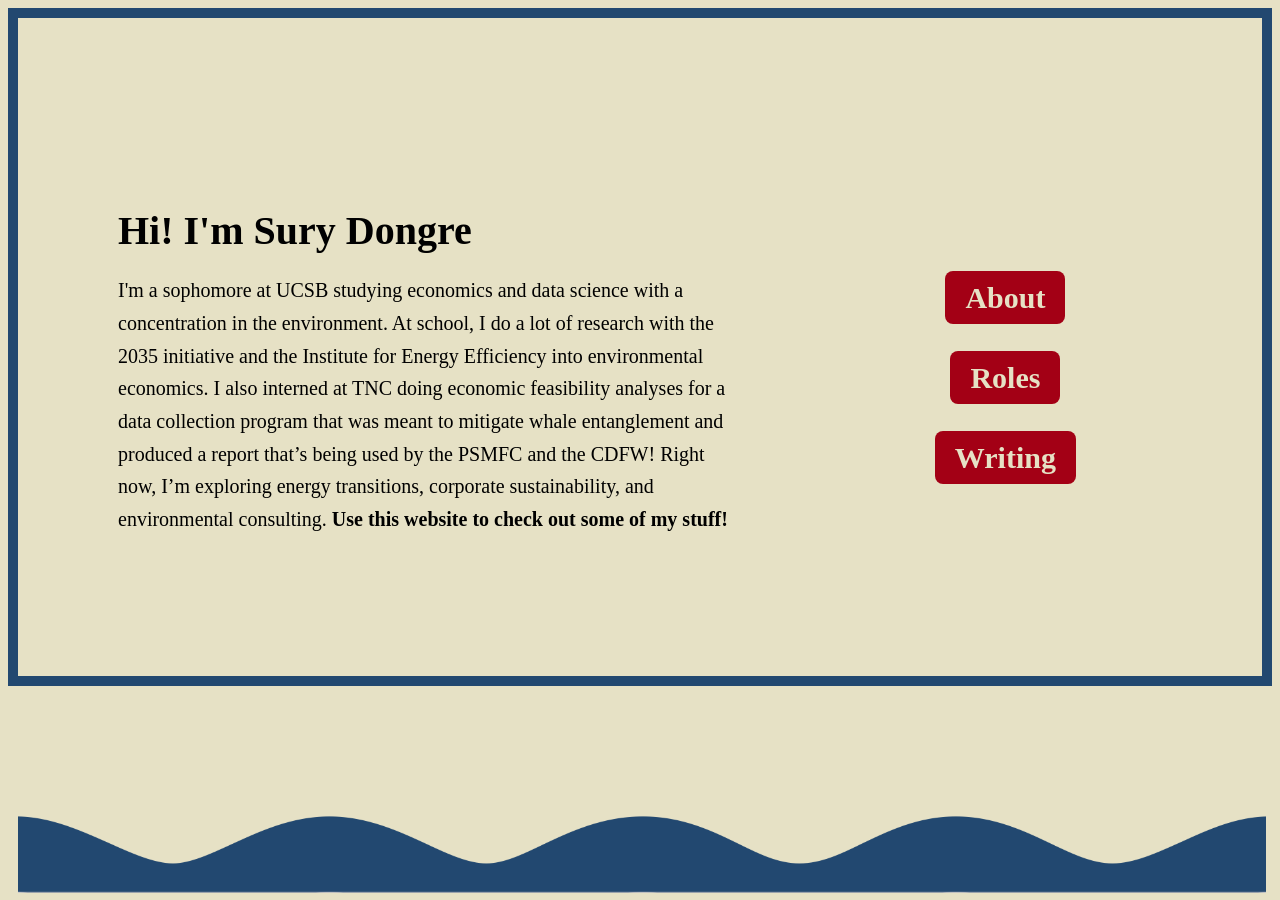
==== index.html @ cc5dd2bd "initial commit" ====
<!DOCTYPE html>
<html>
    <head>
        <meta charset = 'utf-8'>
        <meta name="viewport" content="width=device-width, initial-scale=1">
        <link rel="stylesheet" href="mystyle.css">
        <title>
            Sury Dongre
        </title>
    </head>
    <body>
        <div class="container">
            <div id = 'hometitle'>
                <span id = 'hi'>Hi! I'm Sury Dongre</span><br><br>
                <span id = 'homebio'>
                I'm a sophomore at UCSB studying economics and data science 
                with a concentration in the environment. At school, I do a lot 
                of research with the 2035 initiative and the Institute for Energy
                 Efficiency into environmental economics. I also interned at TNC
                doing economic feasibility analyses for a data collection
                program that was meant to mitigate whale entanglement and 
                produced a report that’s being used by the PSMFC and the CDFW! 
                Right now, I’m exploring energy transitions, corporate sustainability,
                and environmental consulting.
                <span id = 'checkitout'>
                Use this website to check out some of my stuff!
                </span>
            </span>
            </div>
            <div id = 'homemenu'>
                <span class = menuitem><a href="./about.html">About</a></span><br>
                <span class = menuitem><a href="./roles.html">Roles</a></span><br>
                <span class = menuitem><a href="./writing.html">Writing</a></span><br>
            </div>
            <div class = wave>
            <img src = 'realwaveborder.png' width = 97.5%>
            </div>
        </div>
    </body>

</html>
---- mystyle.css ----
#hometitle {
    font-family: "Bricolage Grotesque", Calibri;
    font-size: 40px;
    width: 50%;
    margin-left: 100px;
    margin-top: 200px;
    vertical-align: middle;
    line-height: 20pt;
    float: left;
}
body {
    font-family: Arial, Helvetica, sans-serif;
    background-color: #E6E1C5;
}

nav{
    font-family: Arial, Helvetica, sans-serif;
    color: black
}
#homemenu{
    color: #668586;
    width: 30%;
    font-size: 30px;
    text-align: center;
    font-family: "Bricolage Grotesque", Calibri;
    float: right;
    line-height: 60pt;
    margin-top: 240px;
    margin-right: 70px
}
.container{
    border: 10px solid #224870;
    box-sizing: border-box;
    min-height: 53vw;
    z-index: 1
}
#hi{
    font-size: 40px;
    font-family: "Bricolage Grotesque", Calibri;
    font-weight: bold;
    text-align: left
}
#homebio{
    font-size: 20px;
    font-weight: 100;
    text-align: left;
}
.wave{
    position: absolute;
    bottom: 3px;
    width: 100%
}
.menuitem{
    background-color: #A30015;
    padding-left: 20px;
    padding-right: 20px;
    padding-top: 10px;
    padding-bottom: 10px;
    font-weight: bold;
    border-radius: 8px
}
.menuitem:hover{
    background-color: #6F9CEB
}
a{
    color: #E6E1C5;
    text-decoration: none;
}
#checkitout{
    font-family: "Bricolage Grotesque", Calibri;
    font-weight: bold
}
.realtitle{
    font-family: "Bricolage Grotesque", Calibri;
    font-weight: bold;
    font-size: 40px
}
.subtitle{
    font-family: "Bricolage Grotesque", Calibri;
    font-weight:normal;
    font-size: 30px
}
.titlesub{
    font-family: "Bricolage Grotesque", Calibri;
    font-weight: bold;
    font-size: 40px;
    line-height: 30px;
    margin-top: 100px;
    margin-left: 60px
}
#mepic{
    float: left;
    margin-top: 400 px
}
#favorites{
    float:right
}
#aboutmenu{
    position: absolute;
    bottom: 30 px;
    margin-left: 100px
}
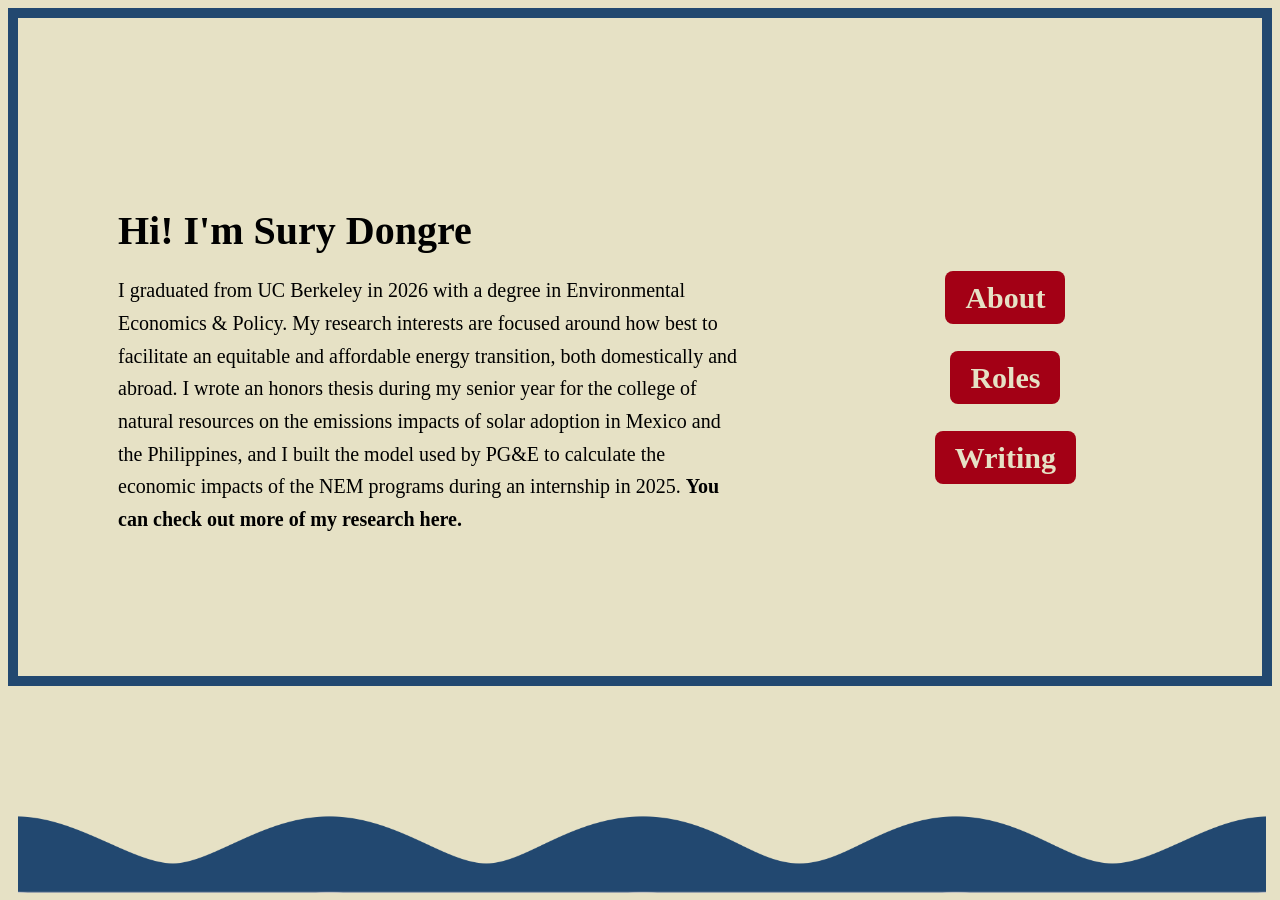
==== commit 2b766e26: "index update" ====
--- a/index.html
+++ b/index.html
@@ -13,17 +13,15 @@
             <div id = 'hometitle'>
                 <span id = 'hi'>Hi! I'm Sury Dongre</span><br><br>
                 <span id = 'homebio'>
-                I'm a sophomore at UCSB studying economics and data science 
-                with a concentration in the environment. At school, I do a lot 
-                of research with the 2035 initiative and the Institute for Energy
-                 Efficiency into environmental economics. I also interned at TNC
-                doing economic feasibility analyses for a data collection
-                program that was meant to mitigate whale entanglement and 
-                produced a report that’s being used by the PSMFC and the CDFW! 
-                Right now, I’m exploring energy transitions, corporate sustainability,
-                and environmental consulting.
+                I graduated from UC Berkeley in 2026 with a degree in Environmental 
+                Economics & Policy. My research interests are focused around how best
+                to facilitate an equitable and affordable energy transition, both domestically
+                and abroad. I wrote an honors thesis during my senior year for the college of natural resources
+                on the emissions impacts of solar adoption in Mexico and the Philippines, and 
+                I built the model used by PG&E to calculate the economic impacts of the NEM programs 
+                during an internship in 2025.
                 <span id = 'checkitout'>
-                Use this website to check out some of my stuff!
+                You can check out more of my research here. 
                 </span>
             </span>
             </div>
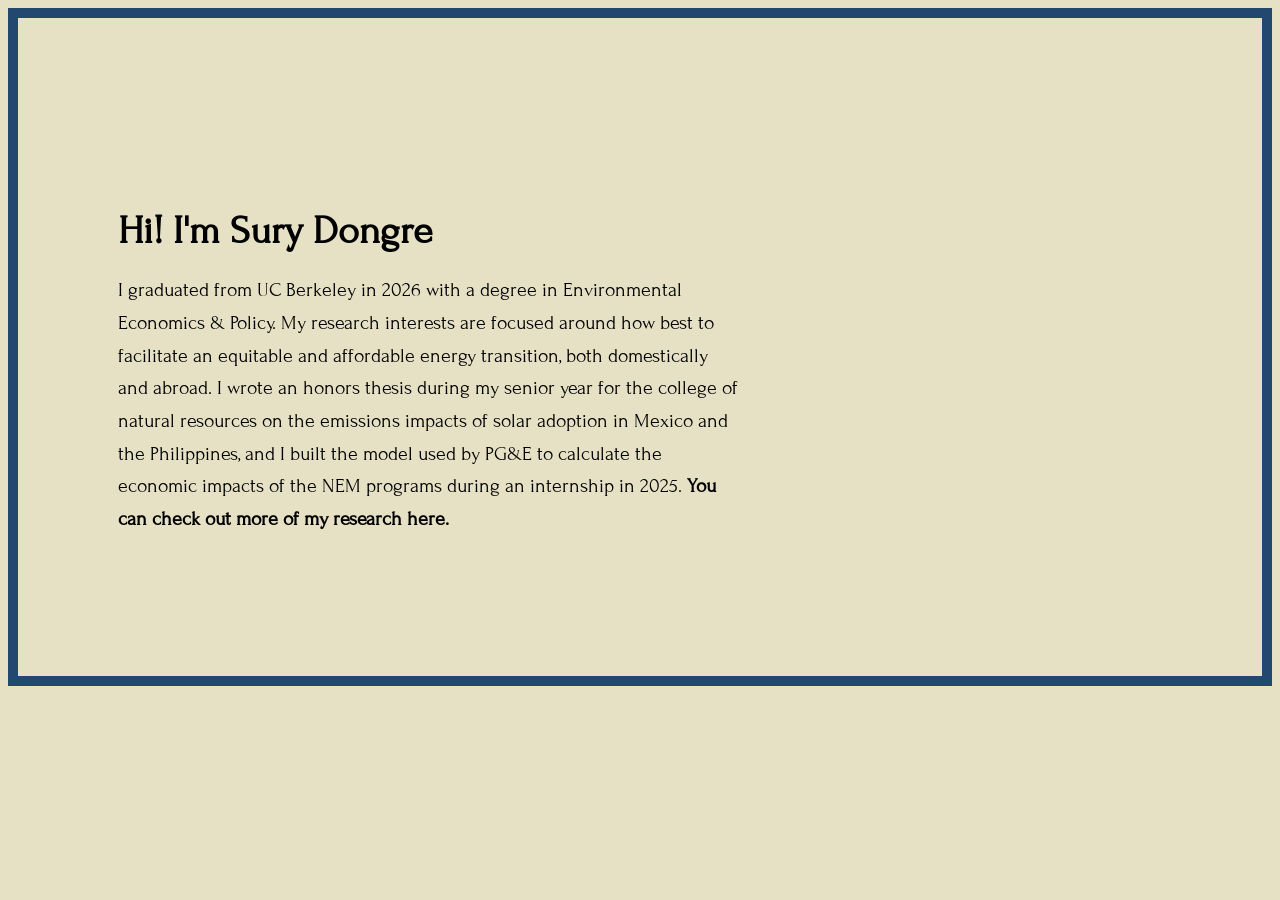
==== commit 469e8b7d: "menu changes" ====
--- a/index.html
+++ b/index.html
@@ -30,9 +30,6 @@
                 <span class = menuitem><a href="./roles.html">Roles</a></span><br>
                 <span class = menuitem><a href="./writing.html">Writing</a></span><br>
             </div>
-            <div class = wave>
-            <img src = 'realwaveborder.png' width = 97.5%>
-            </div>
         </div>
     </body>
 
--- a/mystyle.css
+++ b/mystyle.css
@@ -1,5 +1,13 @@
+@import url('https://fonts.googleapis.com/css2?family=Forum&display=swap');
+
+.forum-regular {
+    font-family: "Forum", serif;
+    font-weight: 400;
+    font-style: normal;
+  }
+
 #hometitle {
-    font-family: "Bricolage Grotesque", Calibri;
+    font-family: "Forum", Calibri;
     font-size: 40px;
     width: 50%;
     margin-left: 100px;
@@ -22,7 +30,7 @@
     width: 30%;
     font-size: 30px;
     text-align: center;
-    font-family: "Bricolage Grotesque", Calibri;
+    font-family: "Forum", serif;
     float: right;
     line-height: 60pt;
     margin-top: 240px;
@@ -36,7 +44,7 @@
 }
 #hi{
     font-size: 40px;
-    font-family: "Bricolage Grotesque", Calibri;
+    font-family: "Forum", serif;
     font-weight: bold;
     text-align: left
 }
@@ -51,37 +59,38 @@
     width: 100%
 }
 .menuitem{
-    background-color: #A30015;
+    color: black
+    /* background-color: #A30015;
     padding-left: 20px;
     padding-right: 20px;
     padding-top: 10px;
     padding-bottom: 10px;
     font-weight: bold;
-    border-radius: 8px
+    border-radius: 8px */
 }
 .menuitem:hover{
-    background-color: #6F9CEB
+    color: #224870
 }
 a{
     color: #E6E1C5;
     text-decoration: none;
 }
 #checkitout{
-    font-family: "Bricolage Grotesque", Calibri;
+    font-family: "Forum", serif;
     font-weight: bold
 }
 .realtitle{
-    font-family: "Bricolage Grotesque", Calibri;
+    font-family: "Forum", serif;
     font-weight: bold;
     font-size: 40px
 }
 .subtitle{
-    font-family: "Bricolage Grotesque", Calibri;
+    font-family: "Forum", serif;
     font-weight:normal;
     font-size: 30px
 }
 .titlesub{
-    font-family: "Bricolage Grotesque", Calibri;
+    font-family: "Forum", serif;
     font-weight: bold;
     font-size: 40px;
     line-height: 30px;
